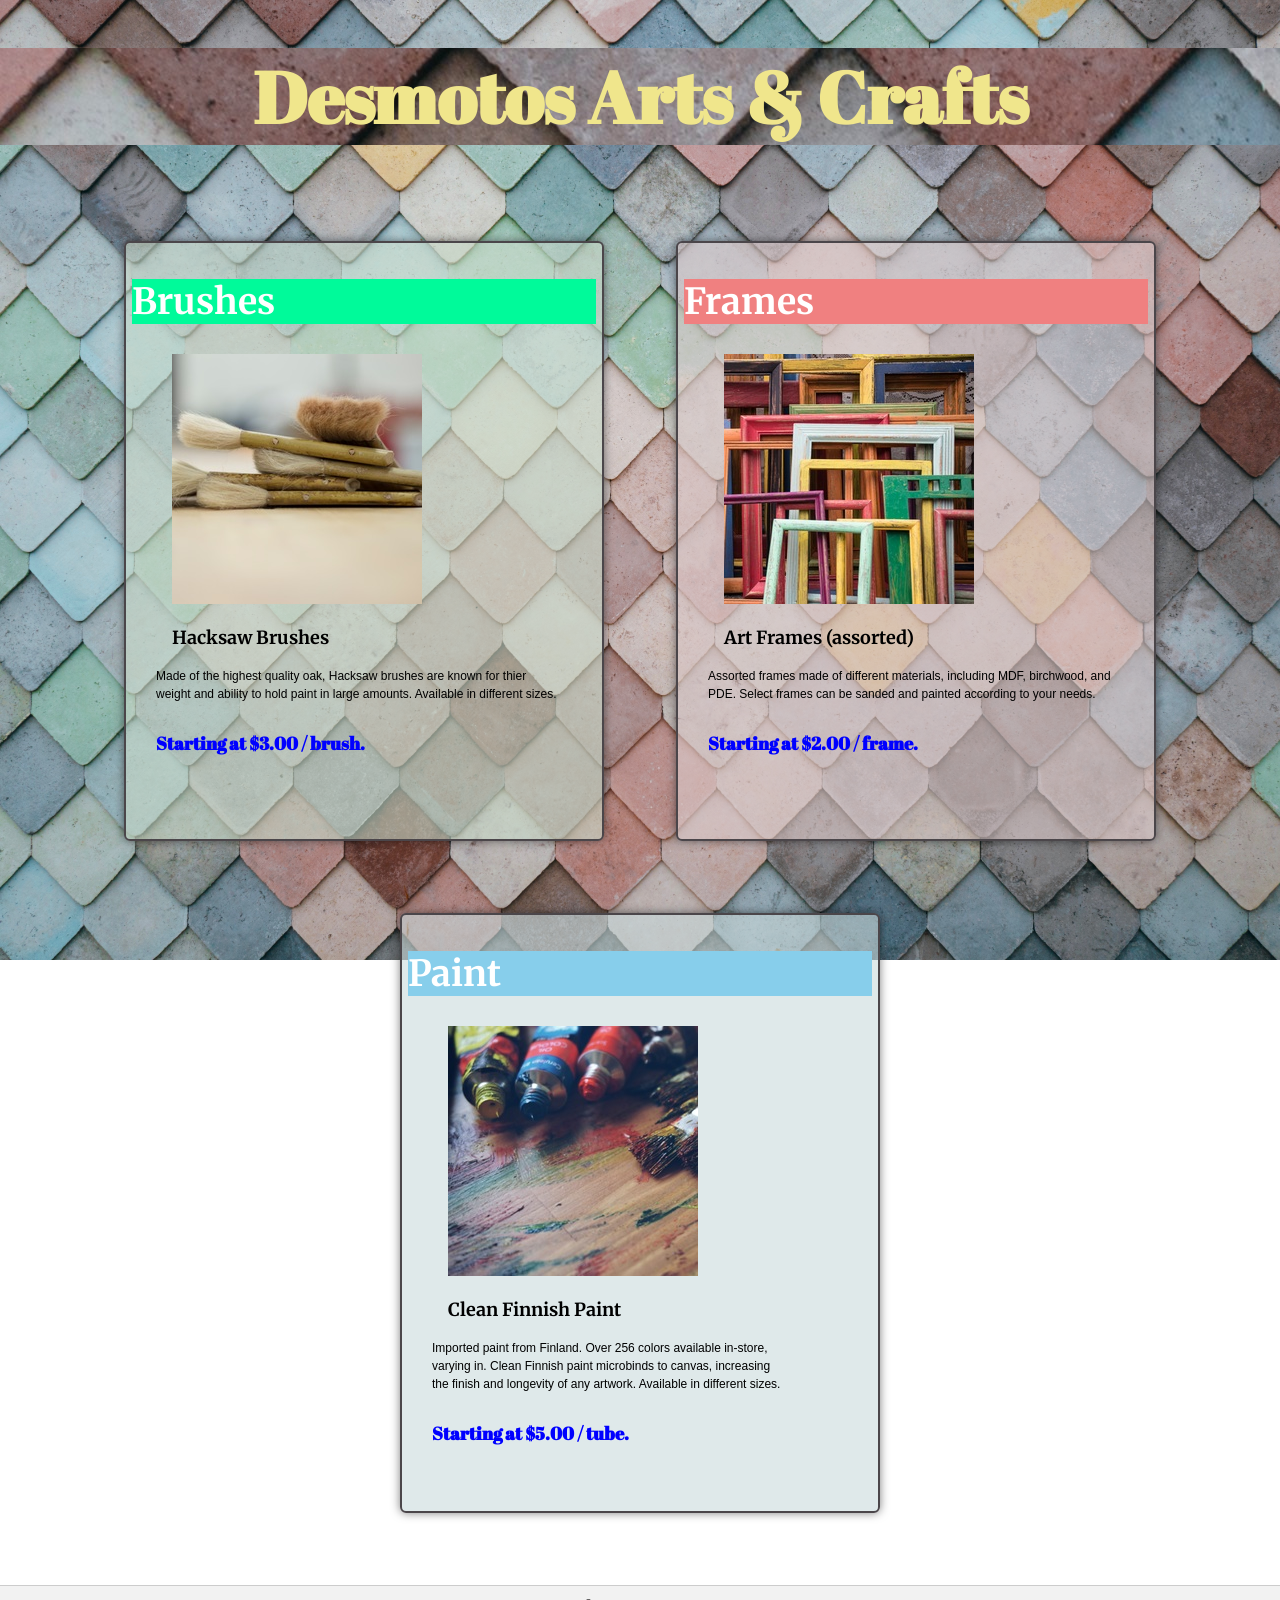
==== index.html @ 81834f82 "added css files for brushes, frames, and paints for learning purposes" ====
<!DOCTYPE html>

<html lang="en">

<head>
   <meta charset="UTF-8">
   <meta name="viewport" content="width=device-width, initial-scale=1.0">

   <title>Desmotos Arts & Crafts</title>

   <!-- Stylesheet -->
   <link rel="stylesheet" href="./style/style.css">
   <link rel="stylesheet" href="./style/brushes.css">
   <link rel="stylesheet" href="./style/frames.css">
   <link rel="stylesheet" href="./style/paints.css">

   <!-- Google Fonts -->

   <!-- Abril Fatface -->
   <link rel="preconnect" href="https://fonts.googleapis.com">
   <link rel="preconnect" href="https://fonts.gstatic.com" crossorigin>
   <link
      href="https://fonts.googleapis.com/css2?family=Abril+Fatface&family=Space+Mono:ital,wght@0,400;0,700;1,400;1,700&display=swap"
      rel="stylesheet">

   <!-- Work Sans -->
   <link rel="preconnect" href="https://fonts.googleapis.com">
   <link rel="preconnect" href="https://fonts.gstatic.com" crossorigin>
   <link href="https://fonts.googleapis.com/css2?family=Work+Sans:ital,wght@0,100..900;1,100..900&display=swap"
      rel="stylesheet">

   <!-- Merriweather -->
   <link rel="preconnect" href="https://fonts.googleapis.com">
   <link rel="preconnect" href="https://fonts.gstatic.com" crossorigin>
   <link
      href="https://fonts.googleapis.com/css2?family=Merriweather:ital,wght@0,300;0,400;0,700;0,900;1,300;1,400;1,700;1,900&display=swap"
      rel="stylesheet">
</head>

<body>
   <header class="header" id="header">
      <h1 class="logo">Desmotos Arts & Crafts</h1>
   </header>

   <main class="main" id="main">
      <article class="products" id="products">

         <!-- Section for brushes -->
         <section class="product" id="brushes">
            <a href="./src/brushes.html">

               <h2 class="item" id="brush">Brushes</h2>
               <figure class="product_img">
                  <img src="./images/hacksaw.jpeg" alt="hacksaw brushes">
                  <figcaption>
                     <h3>Hacksaw Brushes</h3>
                  </figcaption>
               </figure>
               <p class="descr">Made of the highest quality oak, Hacksaw brushes are known for thier weight and
                  ability to
                  hold paint in large amounts. Available in different sizes.<br />
                  <span class="price"><br />Starting at $3.00 /
                     brush.
                  </span>
               </p>
            </a>
         </section>

         <!-- Section for frames -->
         <section class="product" id="frames">
            <a href="./src/frames.html">

               <h2 class="item" id="frame">Frames</h2>
               <figure class="product_img">
                  <img src="./images/frames.jpeg" alt="project picture frames">
                  <figcaption>
                     <h3>Art Frames (assorted)</h3>
                  </figcaption>
               </figure>
               <p class="descr">Assorted frames made of different materials, including MDF, birchwood, and PDE. Select
                  frames can be sanded and painted according to your needs.<br />
                  <span class="price"><br />Starting at $2.00 /
                     frame.
                  </span>
               </p>
            </a>
         </section>

         <!-- Section for paint -->
         <section class="product" id="paints">
            <a href="./src/paints.html">
               <h2 class="item" id="paint">Paint</h2>
               <figure class="product_img">
                  <img src="./images/finnish.jpeg" alt="assorted finnish paint">
                  <figcaption>
                     <h3>Clean Finnish Paint</h3>
                  </figcaption>
               </figure>
               <p class="descr">Imported paint from Finland. Over 256 colors available in-store, varying in. Clean
                  Finnish paint microbinds to canvas, increasing the finish and longevity of any artwork. Available in
                  different sizes.<br />
                  <span class="price"><br />Starting at $5.00 /
                     tube.
                  </span>
               </p>
            </a>
         </section>
      </article>
   </main>

   <footer class="footer" id="footer">
      <p>Copyright &copy; 2025 Desmotos Arts & Crafts</p>
   </footer>
</body>

</html>
---- style/style.css ----
/* Main style sheet for Desmoto's Arts & Crafts website */

/* Set how the total width and height of an element is calculated.

   The box-sizing property defines how the width and height of an element are calculated: whether they should include padding and borders, or not.

   The default value is content-box, which means that the width and height properties only include the content, but not the padding, border, or margin.

   The border-box value includes the padding and border in the width and height calculations, so that the total size of the element is equal to the specified width and height.

Values

   content-box

      This is the initial and default value as specified by the CSS standard. The width and height properties include the content, but does not include the padding, border, or margin. For example, .box {width: 350px; border: 10px solid black;} renders a box that is 370px wide.

      Here, the dimensions of the element are calculated as: width = width of the content, and height = height of the content. (Borders and padding are not included in the calculation.)

   border-box

      The width and height properties include the content, padding, and border, but do not include the margin. Note that padding and border will be inside of the box. For example, .box {width: 350px; border: 10px solid black;} renders a box that is 350px wide, with the area for content being 330px wide. The content box can't be negative and is floored to 0, making it impossible to use border-box to make the element disappear. 
*/

* {
   box-sizing: border-box;
}

/* Set the default font size for the entire document */
html {
   font-size: 12px;
}

/* I want the products to be in a grid next to each other and fit in the screen */
body {
   background-image: url("../images/pattern.jpeg");
   background-size: cover;
   background-repeat: no-repeat;
   background-attachment: fixed;
   margin: 0;
   padding: 0;
}

/* paragraph styling */
p {
   font-family: "Helvetica Neue", Helvetica, Arial, sans-serif;
   text-wrap: wrap;
}

p.descr {
   text-wrap: balance;
}

/* headers styling */
h1 {
   background-image: url("../images/pattern.jpeg");
   text-align: center;
   font-size: 6rem;
   color: khaki;
   font-family: 'Abril Fatface', sans-serif;
   /*position:fixed;*/
}

h2 {
   font-family: 'Work Sans', sans-serif;
   font-size: 3rem;
   color: black;
}

h3 {
   font-family: 'Merriweather', sans-serif;
   font-size: 1.5rem;
   color: black;
}

h2.item {
   font-family: 'Merriweather', sans-serif;
   font-size: 3rem;
   color: white;
}

/* link styling */
a {
   text-decoration: none;
   cursor: grab;
}

/* Styling the price class */
.price {
   font-family: 'Abril Fatface', sans-serif;
   text-align: center;
   color: blue;
   font-weight: bold;
   font-size: 1.5rem;
   margin: 0;
}

/* This is the container that holds the product classes */
.products {
   display: flex;
   flex-wrap: wrap;
   justify-content: center;
   align-items: center;
   max-width: 100%;
   margin: 0 auto;
   padding: 1rem;
}

/* This is the class for each product */
.product {
   height: 50rem;
   width: 40rem;

   border: 2px solid rgb(75, 70, 74);
   border-radius: 0.5rem;

   display: grid;
   place-content: space-between;
   place-items: center;
   place-self: center;

   grid-template-rows: 1fr 1fr 1fr;
   grid-template-columns: 1fr;
   grid-template-areas:
      "title"
      "image"
      "descr"
      "price";

   grid-gap: 0.5rem;

   margin: 3rem;
   padding: 0.5rem;

   box-shadow: 0 0 10px rgba(0, 0, 0, 0.5);

   cursor: grab;
}

/* define element behaviour for hovering */
.product:hover {
   transform: scale(1.05);
   transition: transform 0.3s ease-in-out;
}

/* define element behaviour for clicking */
.product:active a:active {
   transform: scale(0.95);
   cursor: grabbing;
}

/* Styles for the product images */
.product_img {
   grid-area: image;
   object-fit: contain;
   max-width: 100%;
   height: auto;
   border-radius: 0.5rem;
}

/* Styles for the product description */
.descr {
   font-family: "Helvetica", sans-serif;
   font-size: 1rem;
   color: black;
   line-height: 1.5;
   position: relative;
   left: 2rem;
   top: 0;
   text-align: left;
}

/* Style for the footer */
footer {
   background-color: #f2f2f2;
   padding: 1rem;
   border-top: 1px solid #ccc;
   font-family: 'Work Sans', sans-serif;
   font-size: 1rem;
   color: black;
   text-align: center;
   position: relative;
   top: 2rem;

   cursor: normal;
}

/* link footer's <a> curor to pointer */
footer a:hover {
   cursor: pointer;
}

footer p {
   display: inline-flexbox;
   justify-content: center;
   align-items: center;
   text-align: center;
   margin: 0;
}

/* Style the footer links footer_nav to display inline with no buttons */
nav.footer_nav {
   display: inline_block;
   list-style: none;
   padding: 0;
   margin: auto;
}

/* Style the footer links footer_nav list items to display inline with no buttons */
nav.footer_nav li {
   display: inline;
   position: relative;
   left: -10px;

   margin-right: 1rem;
   margin-top: 0;

   border: 1px solid #000;
   border-radius: 0.75rem;

   padding: 0.5rem;

   background-color: #67f07b;

   font-family: 'Work Sans', sans-serif;
   font-size: 1rem;
   color: black;

   text-decoration: none;
   text-align: center;
}

/* Responsive design */
@media (max-width: 768px) {
   .products {
      flex-direction: column;
      align-items: center;
   }

   .product {
      width: 100%;
      max-width: 400px;
   }
}

@media (max-width: 480px) {
   h1 {
      font-size: 4rem;
   }

   h2 {
      font-size: 2rem;
   }

   h3 {
      font-size: 1.2rem;
   }

   .product {
      width: 100%;
      max-width: 300px;
   }
}

@media (max-width: 320px) {
   h1 {
      font-size: 3rem;
   }

   h2 {
      font-size: 1.5rem;
   }

   h3 {
      font-size: 1rem;
   }

   .product {
      width: 100%;
      max-width: 250px;
   }
}

/* End of Responsive design */
---- style/brushes.css ----
/* Style sheet for Desmoto's Arts & Crafts Brushes */

/* ID's the most specific of the specifity */
#brushes {
   background-color: hsla(123, 22%, 83%, 0.6);
}

#brush {
   background-color: mediumspringgreen;
}
---- style/frames.css ----
/* Style sheet for Desmoto's Arts & Crafts Frames */

/* ID's the most specific of the specifity */
#frames {
   background-color: hsla(0, 22%, 83%, 0.6);
}

#frame {
   background-color: lightcoral;
}
---- style/paints.css ----
/* Main style sheet for Desmoto's Arts & Crafts website */

/* ID's the most specific of the specifity */
#paints {
   background-color: hsla(186, 22%, 83%, 0.6);
}

#paint {
   background-color: skyblue;
}
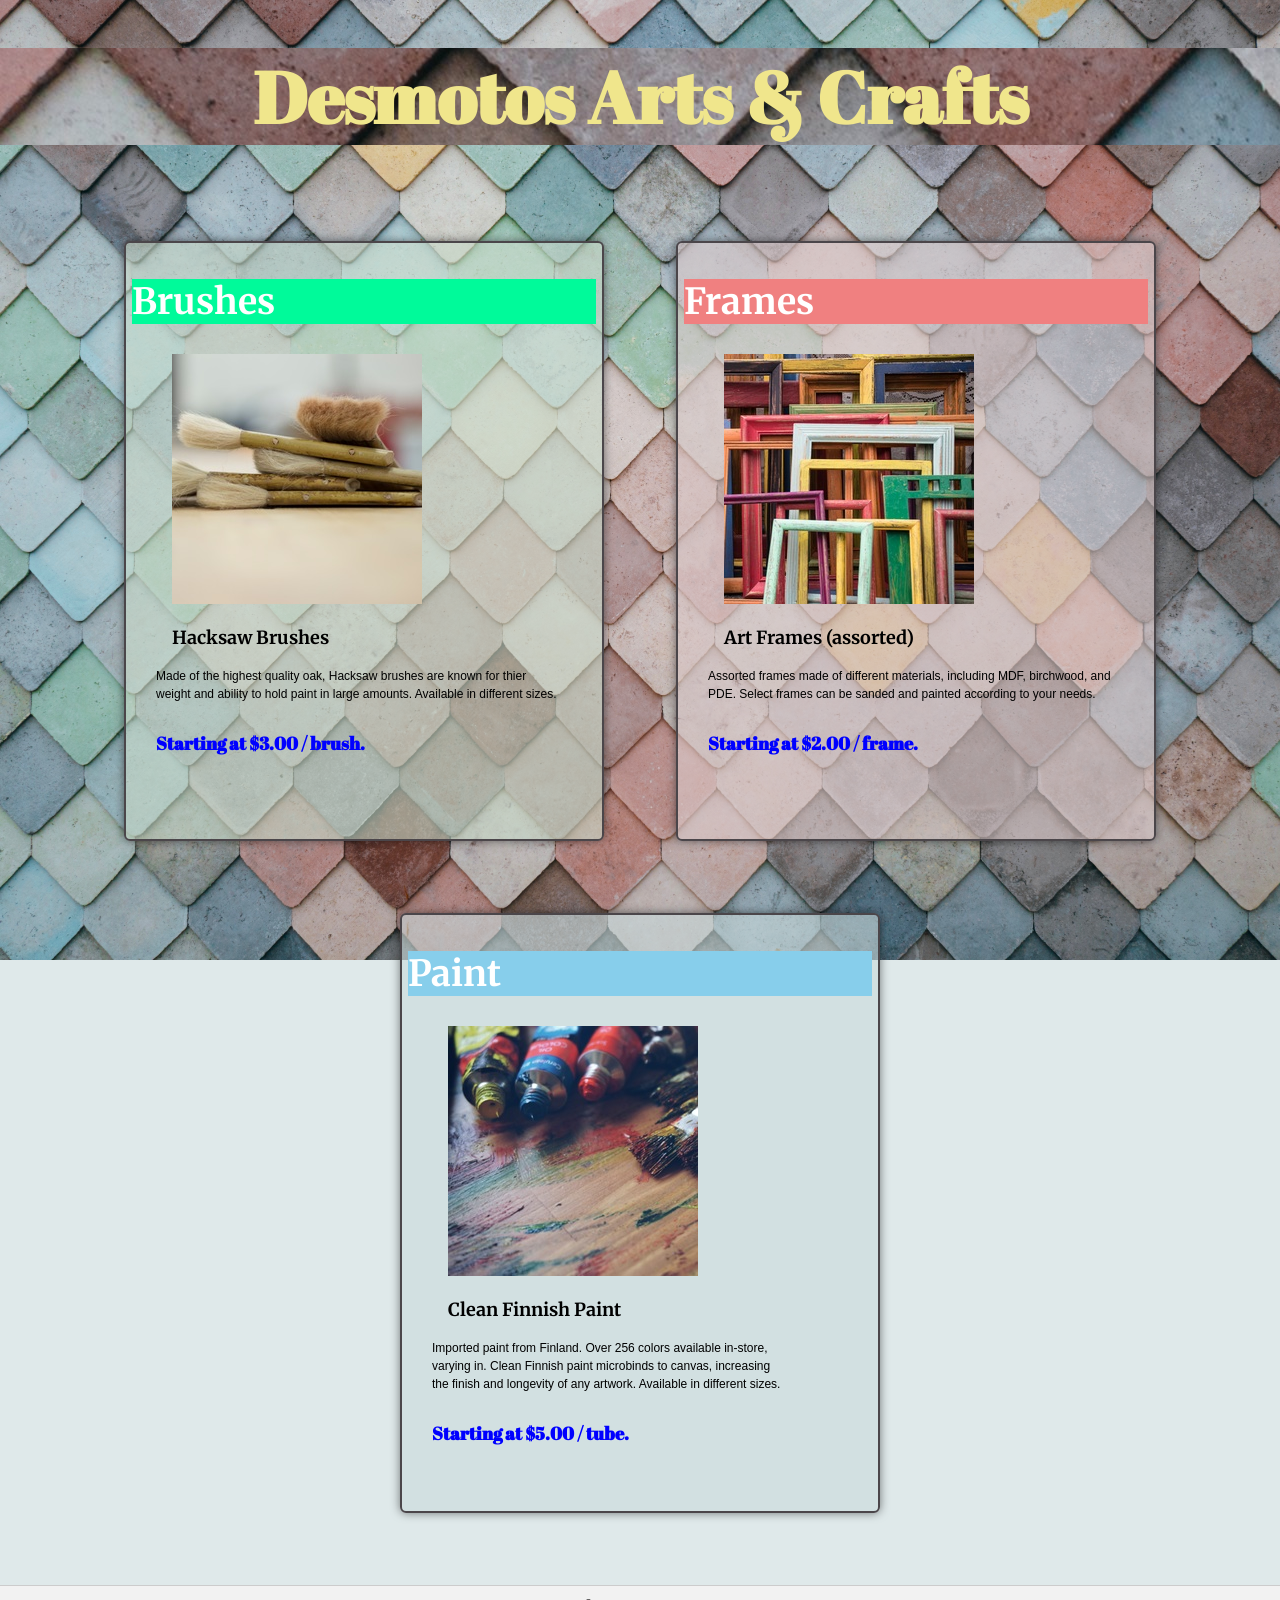
==== commit 83486c8e: "styling independent html's with css's" ====
--- a/index.html
+++ b/index.html
@@ -37,7 +37,7 @@
       rel="stylesheet">
 </head>
 
-<body>
+<body class="index_body">
    <header class="header" id="header">
       <h1 class="logo">Desmotos Arts & Crafts</h1>
    </header>
--- a/style/style.css
+++ b/style/style.css
@@ -31,7 +31,7 @@
 }
 
 /* I want the products to be in a grid next to each other and fit in the screen */
-body {
+body.index_body {
    background-image: url("../images/pattern.jpeg");
    background-size: cover;
    background-repeat: no-repeat;
--- a/style/brushes.css
+++ b/style/brushes.css
@@ -1,4 +1,15 @@
 /* Style sheet for Desmoto's Arts & Crafts Brushes */
+
+/* Override the body style */
+body.brushes_body {
+   background-image: none;
+   background-color: hsla(123, 22%, 83%, 0.6);
+   background-size: cover;
+   background-repeat: no-repeat;
+   background-attachment: fixed;
+   margin: 0;
+   padding: 0;
+}
 
 /* ID's the most specific of the specifity */
 #brushes {
--- a/style/frames.css
+++ b/style/frames.css
@@ -1,4 +1,15 @@
 /* Style sheet for Desmoto's Arts & Crafts Frames */
+
+/* Override the body style */
+body.frames_body {
+   background-image: none;
+   background-color: hsla(0, 22%, 83%, 0.6);
+   background-size: cover;
+   background-repeat: no-repeat;
+   background-attachment: fixed;
+   margin: 0;
+   padding: 0;
+}
 
 /* ID's the most specific of the specifity */
 #frames {
--- a/style/paints.css
+++ b/style/paints.css
@@ -1,4 +1,15 @@
 /* Main style sheet for Desmoto's Arts & Crafts website */
+
+/* Override the body style */
+body {
+   background-image: none;
+   background-color: hsla(186, 22%, 83%, 0.6);
+   background-size: cover;
+   background-repeat: no-repeat;
+   background-attachment: fixed;
+   margin: 0;
+   padding: 0;
+}
 
 /* ID's the most specific of the specifity */
 #paints {
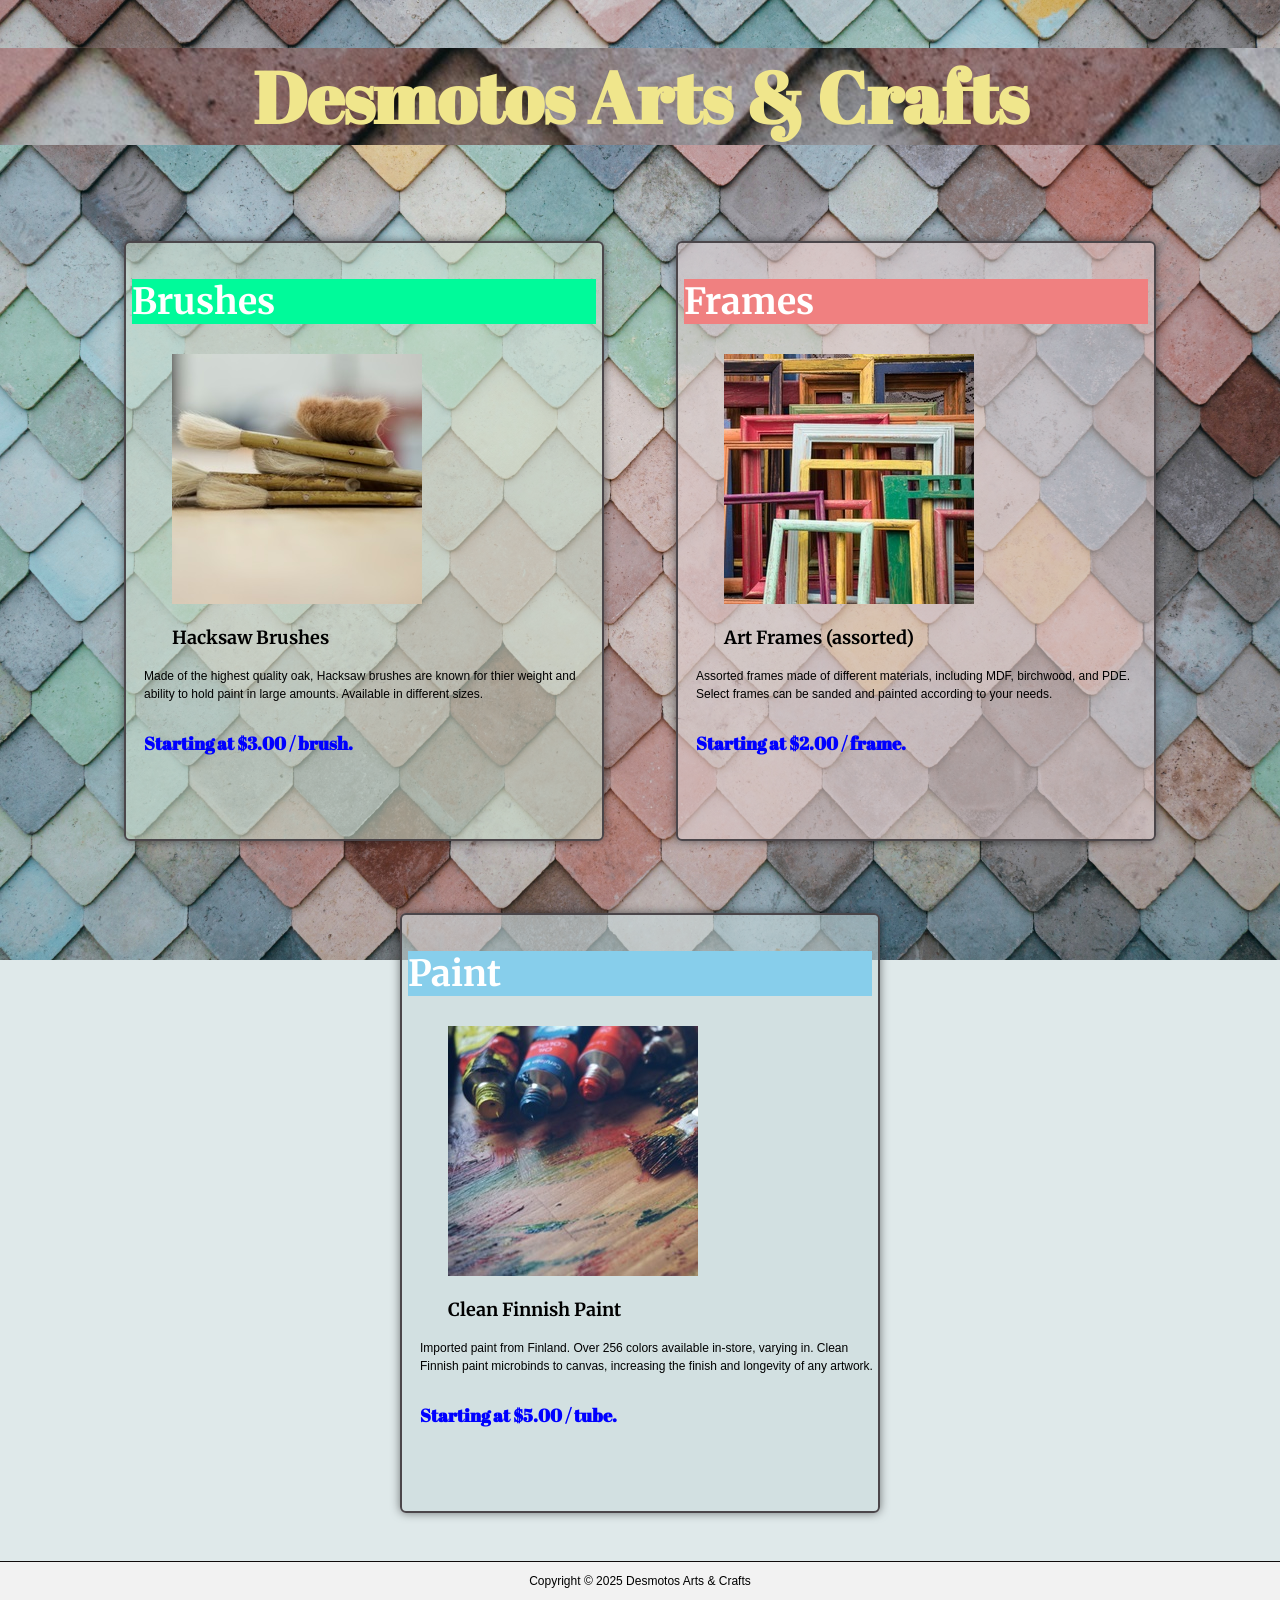
==== commit cf146f3e: "figuring what works as far as positioning" ====
--- a/index.html
+++ b/index.html
@@ -97,8 +97,7 @@
                   </figcaption>
                </figure>
                <p class="descr">Imported paint from Finland. Over 256 colors available in-store, varying in. Clean
-                  Finnish paint microbinds to canvas, increasing the finish and longevity of any artwork. Available in
-                  different sizes.<br />
+                  Finnish paint microbinds to canvas, increasing the finish and longevity of any artwork.<br />
                   <span class="price"><br />Starting at $5.00 /
                      tube.
                   </span>
--- a/style/style.css
+++ b/style/style.css
@@ -43,11 +43,11 @@
 /* paragraph styling */
 p {
    font-family: "Helvetica Neue", Helvetica, Arial, sans-serif;
-   text-wrap: wrap;
+   text-wrap: stable;
 }
 
 p.descr {
-   text-wrap: balance;
+   text-wrap: stable;
 }
 
 /* headers styling */
@@ -164,7 +164,7 @@
    color: black;
    line-height: 1.5;
    position: relative;
-   left: 2rem;
+   left: 1rem;
    top: 0;
    text-align: left;
 }
@@ -173,13 +173,13 @@
 footer {
    background-color: #f2f2f2;
    padding: 1rem;
-   border-top: 1px solid #ccc;
+   border-top: 1px solid #0f0b0b;
    font-family: 'Work Sans', sans-serif;
    font-size: 1rem;
    color: black;
    text-align: center;
-   position: relative;
-   top: 2rem;
+   height: 75px;
+   width: 100%;
 
    cursor: normal;
 }
@@ -215,14 +215,14 @@
    margin-top: 0;
 
    border: 1px solid #000;
-   border-radius: 0.75rem;
+   border-radius: 0.5rem;
 
    padding: 0.5rem;
 
    background-color: #67f07b;
 
    font-family: 'Work Sans', sans-serif;
-   font-size: 1rem;
+   font-size: 0.75rem;
    color: black;
 
    text-decoration: none;
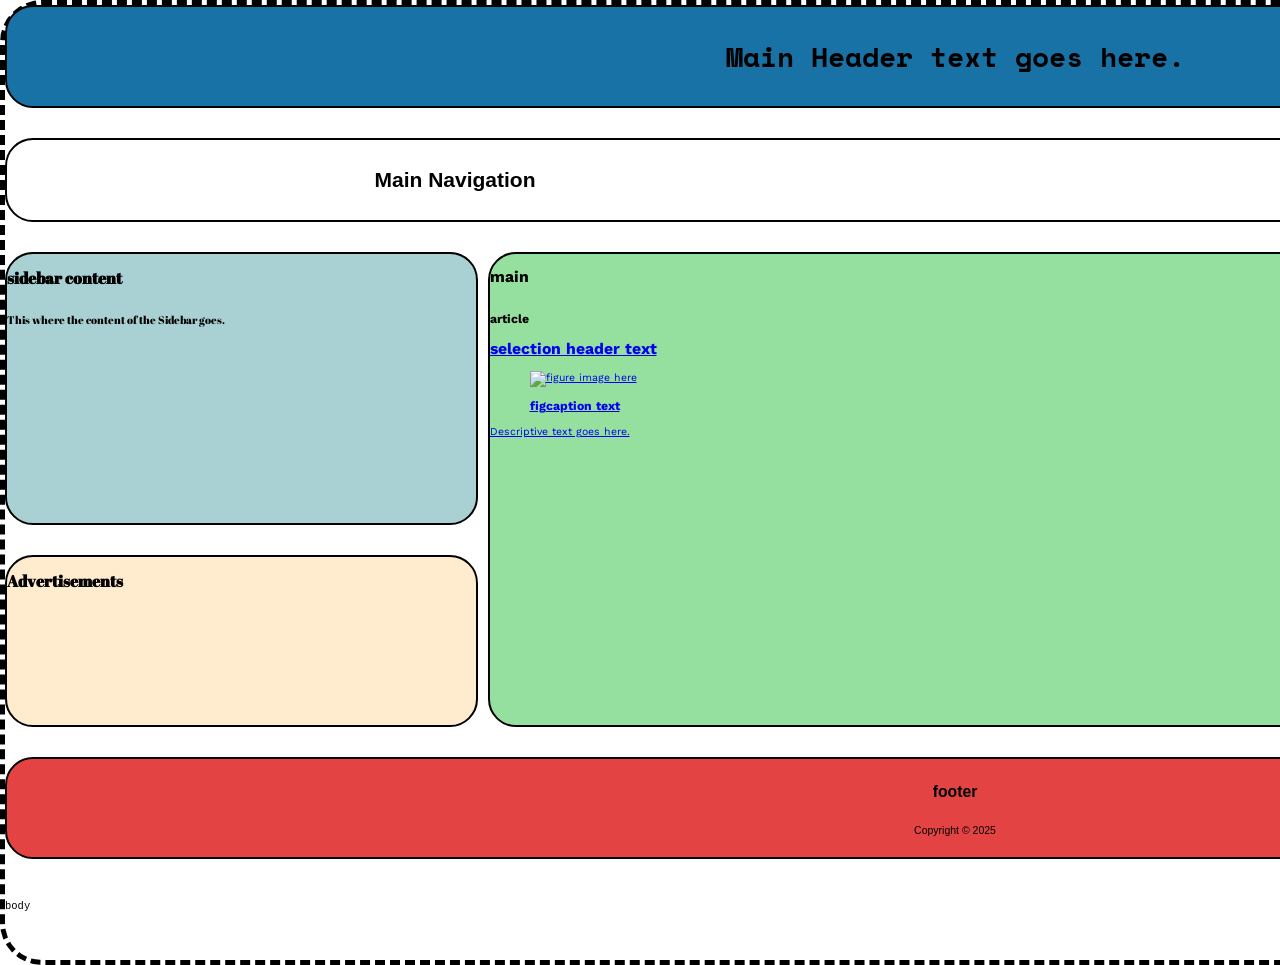
==== commit ddee3bbd: "Changed index.html and style.css from templates." ====
--- a/index.html
+++ b/index.html
@@ -3,113 +3,117 @@
 <html lang="en">
 
 <head>
-   <meta charset="UTF-8">
-   <meta name="viewport" content="width=device-width, initial-scale=1.0">
+  <meta charset="UTF-8">
+  <meta name="viewport" content="width=device-width, initial-scale=1.0">
 
-   <title>Desmotos Arts & Crafts</title>
+  <title>Index Template</title>
 
-   <!-- Stylesheet -->
-   <link rel="stylesheet" href="./style/style.css">
-   <link rel="stylesheet" href="./style/brushes.css">
-   <link rel="stylesheet" href="./style/frames.css">
-   <link rel="stylesheet" href="./style/paints.css">
 
-   <!-- Google Fonts -->
+  <!----------------->
+  <!-- Stylesheets -->
+  <!----------------->
 
-   <!-- Abril Fatface -->
-   <link rel="preconnect" href="https://fonts.googleapis.com">
-   <link rel="preconnect" href="https://fonts.gstatic.com" crossorigin>
-   <link
-      href="https://fonts.googleapis.com/css2?family=Abril+Fatface&family=Space+Mono:ital,wght@0,400;0,700;1,400;1,700&display=swap"
-      rel="stylesheet">
+  <!-- Global Stylesheet -->
+  <link rel="stylesheet" href="./style/style.css">
+  <!-- <link rel="stylesheet" href="../style/product-template.css"> -->
 
-   <!-- Work Sans -->
-   <link rel="preconnect" href="https://fonts.googleapis.com">
-   <link rel="preconnect" href="https://fonts.gstatic.com" crossorigin>
-   <link href="https://fonts.googleapis.com/css2?family=Work+Sans:ital,wght@0,100..900;1,100..900&display=swap"
-      rel="stylesheet">
 
-   <!-- Merriweather -->
-   <link rel="preconnect" href="https://fonts.googleapis.com">
-   <link rel="preconnect" href="https://fonts.gstatic.com" crossorigin>
-   <link
-      href="https://fonts.googleapis.com/css2?family=Merriweather:ital,wght@0,300;0,400;0,700;0,900;1,300;1,400;1,700;1,900&display=swap"
-      rel="stylesheet">
+  <!------------------>
+  <!-- Google Fonts -->
+  <!------------------>
+
+  <!-- Abril Fatface -->
+  <link rel="preconnect" href="https://fonts.googleapis.com">
+  <link rel="preconnect" href="https://fonts.gstatic.com" crossorigin>
+  <link
+    href="https://fonts.googleapis.com/css2?family=Abril+Fatface&family=Space+Mono:ital,wght@0,400;0,700;1,400;1,700&display=swap"
+    rel="stylesheet">
+
+  <!-- Work Sans -->
+  <link rel="preconnect" href="https://fonts.googleapis.com">
+  <link rel="preconnect" href="https://fonts.gstatic.com" crossorigin>
+  <link href="https://fonts.googleapis.com/css2?family=Work+Sans:ital,wght@0,100..900;1,100..900&display=swap"
+    rel="stylesheet">
+
+  <!-- Merriweather -->
+  <link rel="preconnect" href="https://fonts.googleapis.com">
+  <link rel="preconnect" href="https://fonts.gstatic.com" crossorigin>
+  <link
+    href="https://fonts.googleapis.com/css2?family=Merriweather:ital,wght@0,300;0,400;0,700;0,900;1,300;1,400;1,700;1,900&display=swap"
+    rel="stylesheet">
 </head>
 
-<body class="index_body">
-   <header class="header" id="header">
-      <h1 class="logo">Desmotos Arts & Crafts</h1>
-   </header>
 
-   <main class="main" id="main">
-      <article class="products" id="products">
+<!------------------>
+<!-- Body of page -->
+<!------------------>
 
-         <!-- Section for brushes -->
-         <section class="product" id="brushes">
-            <a href="./src/brushes.html">
+<body class="body" id="body">
+  <p id="body_p">body</p>
 
-               <h2 class="item" id="brush">Brushes</h2>
-               <figure class="product_img">
-                  <img src="./images/hacksaw.jpeg" alt="hacksaw brushes">
-                  <figcaption>
-                     <h3>Hacksaw Brushes</h3>
-                  </figcaption>
-               </figure>
-               <p class="descr">Made of the highest quality oak, Hacksaw brushes are known for thier weight and
-                  ability to
-                  hold paint in large amounts. Available in different sizes.<br />
-                  <span class="price"><br />Starting at $3.00 /
-                     brush.
-                  </span>
-               </p>
-            </a>
-         </section>
+  <!-- Header container -->
+  <header class="header" id="header">
+    <h1 class="logo">Main Header text goes here. </h1>
+  </header>
 
-         <!-- Section for frames -->
-         <section class="product" id="frames">
-            <a href="./src/frames.html">
+  <!-- Navigation -->
+  <nav class="nav" id="header_nav_id">
+    <h2>Main Navigation</h2>
+    <ul class="main_nav" id="ul_id">
+      <li><a class="local" href="#">Home</a></li>
+      <li><a class="local" href="#">link1</a></li>
+      <li><a class="push" href="#">link2</a></li>
+    </ul>
+  </nav>
 
-               <h2 class="item" id="frame">Frames</h2>
-               <figure class="product_img">
-                  <img src="./images/frames.jpeg" alt="project picture frames">
-                  <figcaption>
-                     <h3>Art Frames (assorted)</h3>
-                  </figcaption>
-               </figure>
-               <p class="descr">Assorted frames made of different materials, including MDF, birchwood, and PDE. Select
-                  frames can be sanded and painted according to your needs.<br />
-                  <span class="price"><br />Starting at $2.00 /
-                     frame.
-                  </span>
-               </p>
-            </a>
-         </section>
+  <!-- Main content -->
+  <main class="main" id="main_id">
+    <h2 id="main_p">main</h2>
 
-         <!-- Section for paint -->
-         <section class="product" id="paints">
-            <a href="./src/paints.html">
-               <h2 class="item" id="paint">Paint</h2>
-               <figure class="product_img">
-                  <img src="./images/finnish.jpeg" alt="assorted finnish paint">
-                  <figcaption>
-                     <h3>Clean Finnish Paint</h3>
-                  </figcaption>
-               </figure>
-               <p class="descr">Imported paint from Finland. Over 256 colors available in-store, varying in. Clean
-                  Finnish paint microbinds to canvas, increasing the finish and longevity of any artwork.<br />
-                  <span class="price"><br />Starting at $5.00 /
-                     tube.
-                  </span>
-               </p>
-            </a>
-         </section>
-      </article>
-   </main>
+    <!-- Article division -->
+    <article class="article" id="article_id">
+      <h3>article</h3>
 
-   <footer class="footer" id="footer">
-      <p>Copyright &copy; 2025 Desmotos Arts & Crafts</p>
-   </footer>
+      <!-- Content container -->
+      <section class="section" id="section_id">
+        <a href="#" class="a_class" id="a_id">
+
+          <h2 class="h2_class" id="h2_id">selection header text</h2>
+
+          <figure class="figure_img">
+            <img src="" alt="figure image here">
+            <figcaption>
+              <h3>figcaption text</h3>
+            </figcaption>
+          </figure>
+
+          <p class="descr">Descriptive text goes here.</p>
+        </a>
+      </section>
+    </article>
+  </main>
+
+
+  <!-- Side bar content -->
+  <aside class="sidebar" id="sidebar_id">
+    <h2>sidebar content</h2>
+    <p class="sidebarcontent">This where the content of the Sidebar goes.</p>
+  </aside>
+
+  <!-- Advertise content -->
+  <div class="advertise" id="ad_id">
+    <h2>Advertisements</h2>
+  </div>
+
+  <!-- Footer styling -->
+  <footer class="footer" id="footer_id">
+    <h2>footer</h2>
+
+    <p class="copyright" id="copyright">Copyright &copy; 2025 </p>
+  </footer>
+
 </body>
 
+<!-- <script src="./js/script.js"></script> -->
+
 </html>
--- a/style/style.css
+++ b/style/style.css
@@ -1,4 +1,8 @@
-/* Main style sheet for Desmoto's Arts & Crafts website */
+/* Main style sheet template for use with html templates */
+
+/*******************/
+/* Global stylings */
+/*******************/
 
 /* Set how the total width and height of an element is calculated.
 
@@ -20,265 +24,292 @@
 
       The width and height properties include the content, padding, and border, but do not include the margin. Note that padding and border will be inside of the box. For example, .box {width: 350px; border: 10px solid black;} renders a box that is 350px wide, with the area for content being 330px wide. The content box can't be negative and is floored to 0, making it impossible to use border-box to make the element disappear. 
 */
-
 * {
    box-sizing: border-box;
 }
 
-/* Set the default font size for the entire document */
+
+/* Set the defaults for the entire document */
 html {
-   font-size: 12px;
-}
-
-/* I want the products to be in a grid next to each other and fit in the screen */
-body.index_body {
-   background-image: url("../images/pattern.jpeg");
+   font-size: 14px;
+}
+
+
+/*******************************************/
+/* this is the display part of the webpage */
+/*******************************************/
+body {
+   display: grid;
+
+   width: 1910px;
+   height: 965px;
+
+   grid-template-columns: repeat(12, [col_start] 1fr);
+   grid-auto-rows: minmax(50px, auto);
+
+   grid-gap: 30px 10px;
+
+   /* Responsive: Small screen setup */
+   grid-template-areas:
+      "hd"
+      "nav"
+      "main"
+      "sd"
+      "ad"
+      "ft";
+
+   background-color: #fff;
+
+   background-image: url('#');
    background-size: cover;
    background-repeat: no-repeat;
+   background-position: center;
    background-attachment: fixed;
+
    margin: 0;
+
    padding: 0;
-}
-
-/* paragraph styling */
-p {
-   font-family: "Helvetica Neue", Helvetica, Arial, sans-serif;
-   text-wrap: stable;
-}
-
-p.descr {
-   text-wrap: stable;
-}
-
-/* headers styling */
-h1 {
-   background-image: url("../images/pattern.jpeg");
-   text-align: center;
-   font-size: 6rem;
-   color: khaki;
+
+   border: 5px dashed #000;
+   border-radius: 3rem;
+
+   z-index: -1;
+}
+
+header {
+   display: flex;
+   justify-content: space-around;
+
+   grid-area: hd;
+   /*        row col  row end  col end  */
+   /* grid-area: 1 / 1 / span 1 / span 12; */
+
+   align-items: center;
+
+   z-index: 5;
+
+   background-color: #1972a5;
+
+   font-family: 'Space Mono', sans-serif;
+   font-size: 1rem;
+   font-weight: 400;
+}
+
+nav {
+   display: flex;
+   justify-content: space-around;
+   align-content: space-around;
+
+   gap: 20px 10px;
+
+   flex-flow: column;
+
+   grid-area: nav;
+   /*        row col  row end  col end  */
+   /* grid-area: 2 / 1 / span 1 / span 12; */
+
+   align-items: center;
+
+   z-index: 5;
+
+   color: #000;
+   background-color: #fff;
+
+   font: 0.75rem 'Courier New', Courier, monospace;
+   font-weight: 400;
+}
+
+nav ul {
+   list-style: none;
+
+   display: flex;
+   flex-direction: column;
+   align-content: center;
+   justify-content: center;
+}
+
+nav ul a {
+   text-decoration: none;
+
+   color: #000;
+
+   padding: 20px;
+}
+
+main {
+   display: flex;
+   justify-content: flex-start;
+   flex-direction: column;
+
+
+   grid-area: main;
+   /*        row col  row end  col end  */
+   /* grid-area: 3 / 1 / span 4 / span 9; */
+
+   z-index: 3;
+
+   background-color: #96e09f;
+
+   font-family: 'Work Sans', sans-serif;
+   font-size: 0.75rem;
+   font-weight: 400px;
+}
+
+aside {
+   display: flex;
+   flex-direction: column;
+
+   grid-area: sd;
+   /*        row col  row end  col end  */
+   /* grid-area: 3 / 10 / span 2 / span 3; */
+
+   align-items: start;
+
+   z-index: 3;
+
+   background-color: #5ba5aa85;
+
    font-family: 'Abril Fatface', sans-serif;
-   /*position:fixed;*/
-}
-
-h2 {
-   font-family: 'Work Sans', sans-serif;
-   font-size: 3rem;
-   color: black;
-}
-
-h3 {
-   font-family: 'Merriweather', sans-serif;
-   font-size: 1.5rem;
-   color: black;
-}
-
-h2.item {
-   font-family: 'Merriweather', sans-serif;
-   font-size: 3rem;
-   color: white;
-}
-
-/* link styling */
-a {
-   text-decoration: none;
-   cursor: grab;
-}
-
-/* Styling the price class */
-.price {
+   font-size: 0.75rem;
+   font-weight: 400px;
+}
+
+#ad_id {
+   display: flex;
+   flex-direction: column;
+
+   grid-area: ad;
+   /*        row col  row end  col end  */
+   /* grid-area: 5 / 10 / span 2 / span 3; */
+
+   z-index: 3;
+
+   background-color: blanchedalmond;
+
    font-family: 'Abril Fatface', sans-serif;
-   text-align: center;
-   color: blue;
-   font-weight: bold;
-   font-size: 1.5rem;
-   margin: 0;
-}
-
-/* This is the container that holds the product classes */
-.products {
-   display: flex;
-   flex-wrap: wrap;
+   font-size: 0.75rem;
+   font-weight: 400;
+}
+
+footer {
+   display: flex;
    justify-content: center;
+   flex-direction: column;
    align-items: center;
-   max-width: 100%;
-   margin: 0 auto;
-   padding: 1rem;
-}
-
-/* This is the class for each product */
-.product {
-   height: 50rem;
-   width: 40rem;
-
-   border: 2px solid rgb(75, 70, 74);
-   border-radius: 0.5rem;
-
-   display: grid;
-   place-content: space-between;
-   place-items: center;
-   place-self: center;
-
-   grid-template-rows: 1fr 1fr 1fr;
-   grid-template-columns: 1fr;
-   grid-template-areas:
-      "title"
-      "image"
-      "descr"
-      "price";
-
-   grid-gap: 0.5rem;
-
-   margin: 3rem;
-   padding: 0.5rem;
-
-   box-shadow: 0 0 10px rgba(0, 0, 0, 0.5);
-
-   cursor: grab;
-}
-
-/* define element behaviour for hovering */
-.product:hover {
-   transform: scale(1.05);
-   transition: transform 0.3s ease-in-out;
-}
-
-/* define element behaviour for clicking */
-.product:active a:active {
-   transform: scale(0.95);
-   cursor: grabbing;
-}
-
-/* Styles for the product images */
-.product_img {
-   grid-area: image;
-   object-fit: contain;
-   max-width: 100%;
-   height: auto;
-   border-radius: 0.5rem;
-}
-
-/* Styles for the product description */
-.descr {
-   font-family: "Helvetica", sans-serif;
-   font-size: 1rem;
-   color: black;
-   line-height: 1.5;
+
+   grid-area: ft;
+   /*        row col  row end  col end  */
+   /* grid-area: 7 / 1 / span 1 / span 12; */
+
+   z-index: 5;
+
+   background-color: #e34343;
+
+   font-family: cursive, sans-serif;
+   font-size: 0.75rem;
+   font-weight: 400px;
+
    position: relative;
-   left: 1rem;
-   top: 0;
-   text-align: left;
-}
-
-/* Style for the footer */
+   top: 0%;
+}
+
+/*******************************************/
+
+
+/*********************************/
+/* This is the common attributes */
+/*********************************/
+header,
+nav,
+main,
+aside,
+#ad_id,
 footer {
-   background-color: #f2f2f2;
-   padding: 1rem;
-   border-top: 1px solid #0f0b0b;
-   font-family: 'Work Sans', sans-serif;
-   font-size: 1rem;
-   color: black;
-   text-align: center;
-   height: 75px;
-   width: 100%;
-
-   cursor: normal;
-}
-
-/* link footer's <a> curor to pointer */
-footer a:hover {
-   cursor: pointer;
-}
-
-footer p {
-   display: inline-flexbox;
-   justify-content: center;
-   align-items: center;
-   text-align: center;
-   margin: 0;
-}
-
-/* Style the footer links footer_nav to display inline with no buttons */
-nav.footer_nav {
-   display: inline_block;
-   list-style: none;
-   padding: 0;
-   margin: auto;
-}
-
-/* Style the footer links footer_nav list items to display inline with no buttons */
-nav.footer_nav li {
-   display: inline;
-   position: relative;
-   left: -10px;
-
-   margin-right: 1rem;
-   margin-top: 0;
-
-   border: 1px solid #000;
-   border-radius: 0.5rem;
-
-   padding: 0.5rem;
-
-   background-color: #67f07b;
-
-   font-family: 'Work Sans', sans-serif;
-   font-size: 0.75rem;
-   color: black;
-
-   text-decoration: none;
-   text-align: center;
-}
-
-/* Responsive design */
-@media (max-width: 768px) {
-   .products {
+   border: 2px solid #000;
+   border-radius: 2rem;
+}
+
+
+/******************/
+/* class stylings */
+/******************/
+
+/*************/
+/* id styles */
+/*************/
+#body_p {
+   font-family: 'Courier New', Courier, monospace;
+   font-size: 0.75rem;
+   font-weight: 400;
+}
+
+
+/***********************/
+/* Responsive Rulesets */
+/***********************/
+
+/* Responsive: Medium screen setup */
+@media only screen and (min-width: 480px) {
+   body {
+      grid-template-columns: 1fr 3fr;
+      grid-template-areas:
+         "hd hd"
+         "nav nav"
+         "sd main"
+         "sd main"
+         "sd main"
+         "ad main"
+         "ad main"
+         "ft ft";
+   }
+
+   nav {
+      margin: 0;
+      padding: 0%;
+
+      list-style: none;
+      font-style: normal;
+
+      font: 1rem Verdana, Geneva, Tahoma, sans-serif;
+
+      color: #000;
+      flex-flow: row;
+   }
+
+   nav ul {
+      flex-direction: row;
+   }
+}
+
+/* Responsive: Large screen setup */
+@media only screen and (min-width: 1326px) {
+   body {
+      grid-template-columns: 10% 4fr 1fr;
+      grid-template-areas:
+         "hd hd hd"
+         "nav main sd"
+         "nav main sd"
+         "nav main sd"
+         "nav main ad"
+         "ft ft ft";
+   }
+
+   nav {
+      margin: 0;
+      padding: 0%;
+
+      list-style: none;
+      font-style: normal;
+
+      font: 1rem Verdana, Geneva, Tahoma, sans-serif;
+
+      color: #000;
+
+      flex-flow: column;
+   }
+
+   nav ul {
       flex-direction: column;
-      align-items: center;
-   }
-
-   .product {
-      width: 100%;
-      max-width: 400px;
-   }
-}
-
-@media (max-width: 480px) {
-   h1 {
-      font-size: 4rem;
-   }
-
-   h2 {
-      font-size: 2rem;
-   }
-
-   h3 {
-      font-size: 1.2rem;
-   }
-
-   .product {
-      width: 100%;
-      max-width: 300px;
-   }
-}
-
-@media (max-width: 320px) {
-   h1 {
-      font-size: 3rem;
-   }
-
-   h2 {
-      font-size: 1.5rem;
-   }
-
-   h3 {
-      font-size: 1rem;
-   }
-
-   .product {
-      width: 100%;
-      max-width: 250px;
-   }
-}
-
-/* End of Responsive design */
-
+   }
+
+}
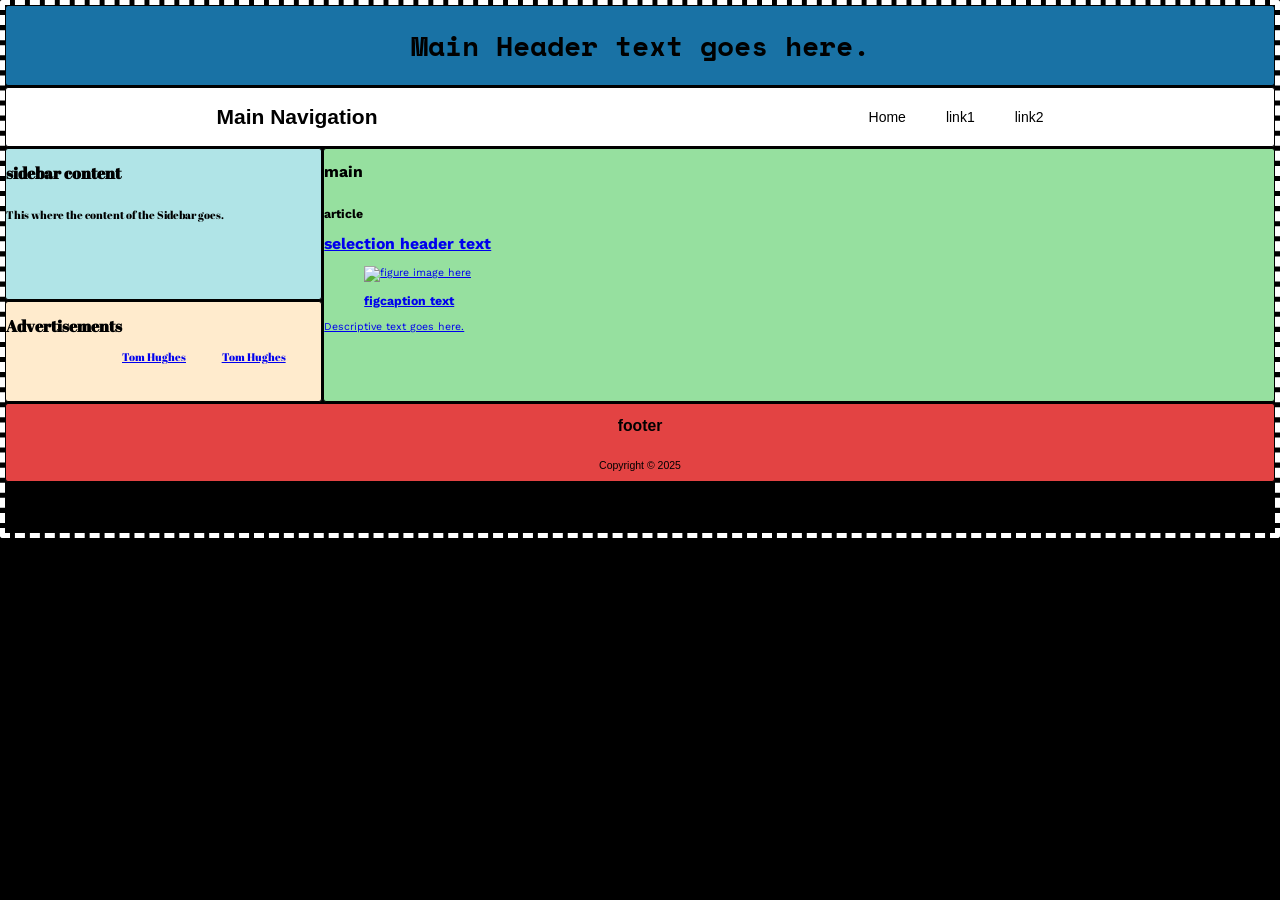
==== commit 67fe5077: "Add initial HTML template and remove old index-tmplt.html" ====
--- a/index.html
+++ b/index.html
@@ -14,7 +14,7 @@
   <!----------------->
 
   <!-- Global Stylesheet -->
-  <link rel="stylesheet" href="./style/style.css">
+  <link rel="stylesheet" href="./style/style-tmplt.css">
   <!-- <link rel="stylesheet" href="../style/product-template.css"> -->
 
 
@@ -98,11 +98,28 @@
   <aside class="sidebar" id="sidebar_id">
     <h2>sidebar content</h2>
     <p class="sidebarcontent">This where the content of the Sidebar goes.</p>
+
   </aside>
 
   <!-- Advertise content -->
   <div class="advertise" id="ad_id">
     <h2>Advertisements</h2>
+
+    <div class="badge-base LI-profile-badge" data-locale="en_US" data-size="medium" data-theme="light"
+      data-type="VERTICAL" data-vanity="tomhughessc" data-version="v1">
+
+      <a class="badge-base__link LI-simple-link" href="https://www.linkedin.com/in/tomhughessc?trk=profile-badge">Tom
+        Hughes
+      </a>
+    </div>
+
+    <div class="badge-base LI-profile-badge" data-locale="en_US" data-size="medium" data-theme="dark"
+      data-type="VERTICAL" data-vanity="tomhughessc" data-version="v1">
+
+      <a class="badge-base__link LI-simple-link" href="https://www.linkedin.com/in/tomhughessc?trk=profile-badge">Tom
+        Hughes
+      </a>
+    </div>
   </div>
 
   <!-- Footer styling -->
@@ -114,6 +131,8 @@
 
 </body>
 
+<script src="https://platform.linkedin.com/badges/js/profile.js" async defer type="text/javascript"></script>
+
 <!-- <script src="./js/script.js"></script> -->
 
 </html>
--- a/style/style-tmplt.css
+++ b/style/style-tmplt.css
@@ -0,0 +1,359 @@
+/* Main style sheet template for use with html templates */
+
+/*******************/
+/* Global stylings */
+/*******************/
+
+/* Set how the total width and height of an element is calculated.
+
+   The box-sizing property defines how the width and height of an element are calculated: whether they should include padding and borders, or not.
+
+   The default value is content-box, which means that the width and height properties only include the content, but not the padding, border, or margin.
+
+   The border-box value includes the padding and border in the width and height calculations, so that the total size of the element is equal to the specified width and height.
+
+Values
+
+   content-box
+
+      This is the initial and default value as specified by the CSS standard. The width and height properties include the content, but does not include the padding, border, or margin. For example, .box {width: 350px; border: 10px solid black;} renders a box that is 370px wide.
+
+      Here, the dimensions of the element are calculated as: width = width of the content, and height = height of the content. (Borders and padding are not included in the calculation.)
+
+   border-box
+
+      The width and height properties include the content, padding, and border, but do not include the margin. Note that padding and border will be inside of the box. For example, .box {width: 350px; border: 10px solid black;} renders a box that is 350px wide, with the area for content being 330px wide. The content box can't be negative and is floored to 0, making it impossible to use border-box to make the element disappear. 
+*/
+
+/* Set the defaults for the entire document */
+html {
+   font-family: sans-serif;
+   font-size: 14px;
+   box-sizing: border-box;
+
+   /* Set screen width and height to screen size */
+   width: 100vw;
+   height: 100vh;
+
+   display: flex;
+   flex-direction: column;
+}
+
+
+/*******************************************/
+/* this is the display part of the webpage */
+/*******************************************/
+body {
+   display: grid;
+
+   grid-template-columns: repeat(12, [col_start] 1fr);
+   grid-auto-rows: minmax(50px, auto);
+
+   grid-gap: 1px;
+
+   /* Responsive: Small screen setup */
+   grid-template-areas:
+      "hd"
+      "nav"
+      "main"
+      "sd"
+      "ad"
+      "ft";
+
+   background-color: #000000;
+
+   margin: 0;
+
+   padding: 0;
+
+   border: 5px dashed #fff;
+   border-radius: 3px;
+
+   z-index: -1;
+}
+
+header {
+   display: flex;
+   justify-content: space-around;
+
+   grid-area: hd;
+   /*        row col  row end  col end  */
+   /* grid-area: 1 / 1 / span 1 / span 12; */
+
+   align-items: center;
+
+   z-index: 5;
+
+   background-color: #1972a5;
+
+   font-family: 'Space Mono', sans-serif;
+   font-size: 1rem;
+   font-weight: 400;
+
+   background-image: url('#');
+   background-size: cover;
+   background-repeat: no-repeat;
+   background-position: center;
+   background-attachment: fixed;
+}
+
+nav {
+   display: flex;
+   justify-content: space-around;
+   align-content: space-around;
+
+   gap: 20px 10px;
+
+   flex-flow: column;
+
+   grid-area: nav;
+   /*        row col  row end  col end  */
+   /* grid-area: 2 / 1 / span 1 / span 12; */
+
+   align-items: center;
+
+   z-index: 5;
+
+   color: #000;
+   background-color: #fff;
+
+   font: 0.75rem 'Courier New', Courier, monospace;
+   font-weight: 400;
+
+   background-image: url('#');
+   background-size: cover;
+   background-repeat: no-repeat;
+   background-position: center;
+   background-attachment: fixed;
+}
+
+nav ul {
+   list-style: none;
+
+   display: flex;
+   flex-direction: column;
+   align-content: center;
+   justify-content: center;
+}
+
+nav ul a {
+   text-decoration: none;
+
+   color: #000;
+
+   padding: 20px;
+}
+
+main {
+   display: flex;
+   justify-content: flex-start;
+   flex-direction: column;
+
+
+   grid-area: main;
+   /*        row col  row end  col end  */
+   /* grid-area: 3 / 1 / span 4 / span 9; */
+
+   z-index: 3;
+
+   background-color: #96e09f;
+
+   font-family: 'Work Sans', sans-serif;
+   font-size: 0.75rem;
+   font-weight: 400px;
+
+   background-image: url('#');
+   background-size: cover;
+   background-repeat: no-repeat;
+   background-position: center;
+   background-attachment: fixed;
+}
+
+aside {
+   display: flex;
+   flex-direction: column;
+
+   grid-area: sd;
+   /*        row col  row end  col end  */
+   /* grid-area: 3 / 10 / span 2 / span 3; */
+
+   align-items: start;
+
+   z-index: 3;
+
+   background-color: #b0e4e7;
+
+   font-family: 'Abril Fatface', sans-serif;
+   font-size: 0.75rem;
+   font-weight: 400px;
+
+   background-image: url('#');
+   background-size: cover;
+   background-repeat: no-repeat;
+   background-position: center;
+   background-attachment: fixed;
+}
+
+#ad_id {
+   display: flex;
+   flex-direction: row;
+
+   grid-area: ad;
+   /*        row col  row end  col end  */
+   /* grid-area: 5 / 10 / span 2 / span 3; */
+
+   z-index: 3;
+
+   background-color: blanchedalmond;
+
+   font-family: 'Abril Fatface', sans-serif;
+   font-size: 0.75rem;
+   font-weight: 400;
+}
+
+#ad_id .badge-base {
+   display: flex;
+   justify-content: space-between;
+   align-items: center;
+   width: 100%;
+   margin-top: 10px;
+}
+
+footer {
+   display: flex;
+   justify-content: center;
+   flex-direction: column;
+   align-items: center;
+
+   grid-area: ft;
+   /*        row col  row end  col end  */
+   /* grid-area: 7 / 1 / span 1 / span 12; */
+
+   z-index: 5;
+
+   background-color: #e34343;
+
+   font-family: cursive, sans-serif;
+   font-size: 0.75rem;
+   font-weight: 400px;
+
+   position: relative;
+   top: 0%;
+
+   background-image: url('#');
+   background-size: cover;
+   background-repeat: no-repeat;
+   background-position: center;
+   background-attachment: fixed;
+}
+
+/*******************************************/
+
+
+/*********************************/
+/* This is the common attributes */
+/*********************************/
+header,
+nav,
+main,
+aside,
+#ad_id,
+footer {
+   border: 1px solid #000;
+   border-radius: 3px;
+}
+
+
+/******************/
+/* class stylings */
+/******************/
+
+/*************/
+/* id styles */
+/*************/
+#body_p {
+   font-family: 'Courier New', Courier, monospace;
+   font-size: 0.75rem;
+   font-weight: 400;
+}
+
+
+/***********************/
+/* Responsive Rulesets */
+/***********************/
+
+/* Responsive: Medium screen setup */
+@media only screen and (min-width: 480px) {
+   body {
+      grid-template-columns: 1fr 3fr;
+      grid-template-areas:
+         "hd hd"
+         "nav nav"
+         "sd main"
+         "sd main"
+         "sd main"
+         "ad main"
+         "ad main"
+         "ft ft";
+   }
+
+   nav {
+      margin: 0;
+      padding: 0%;
+
+      list-style: none;
+      font-style: normal;
+
+      font: 1rem Verdana, Geneva, Tahoma, sans-serif;
+
+      color: #000;
+      flex-flow: row;
+   }
+
+   nav ul {
+      flex-direction: row;
+   }
+}
+
+/* Responsive: Large screen setup */
+@media only screen and (min-width: 1326px) {
+   body {
+      grid-template-columns: 10% 4fr 1fr;
+      grid-template-areas:
+         "hd hd hd"
+         "nav main sd"
+         "nav main sd"
+         "nav main sd"
+         "nav main sd"
+         "nav main sd"
+         "nav main sd"
+         "nav main sd"
+         "nav main sd"
+         "nav main sd"
+         "nav main sd"
+         "nav main ad"
+         "nav main ad"
+         "nav main ad"
+         "nav main ad"
+         "ft ft ft";
+   }
+
+   nav {
+      margin: 0;
+      padding: 0%;
+
+      list-style: none;
+      font-style: normal;
+
+      font: 1rem Verdana, Geneva, Tahoma, sans-serif;
+
+      color: #000;
+
+      flex-flow: column;
+   }
+
+   nav ul {
+      flex-direction: column;
+   }
+
+}
